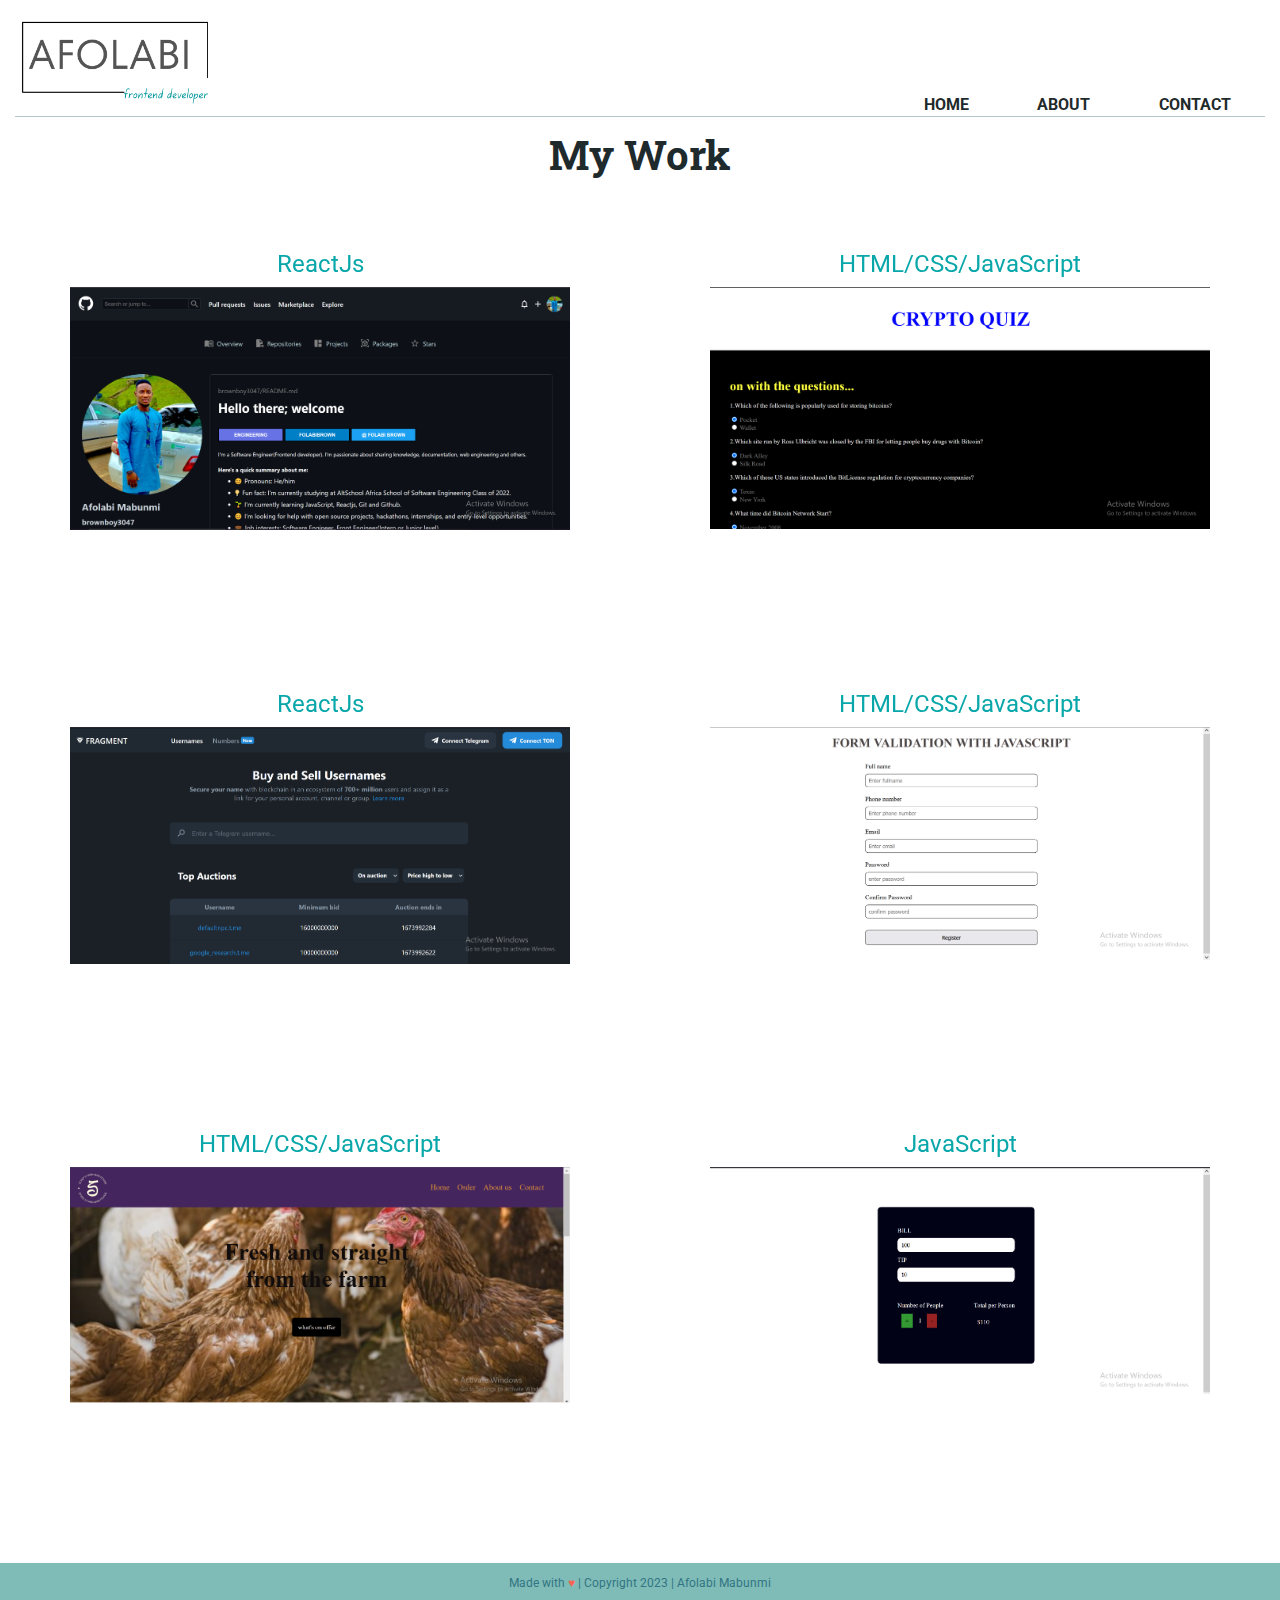
==== work/index.html @ 48425dfc "first commit" ====
<!DOCTYPE html>
<html>
  <head>
    <meta charset="utf-8">
    <title>Afolabi Mabunmi Portfolio</title>
    <meta name="description" content="">
    <meta name="viewport" content="width=device-width, initial-scale=1, shrink-to-fit=no">

    <!-- <link rel="manifest" href="site.webmanifest">
    <link rel="apple-touch-icon" href="icon.png"> -->
    <!-- Place favicon.ico in the root directory -->
    <link rel="icon" href="../img/favicon-32x32.png" />


    <link rel="stylesheet" href="../css/normalize.css">
    <link rel="stylesheet" href="../css/main.css">

    <meta name="theme-color" content="#fafafa">

    <link href="https://fonts.googleapis.com/css?family=Roboto+Slab:400,700|Roboto:400,700" rel="stylesheet">
  </head>
  <body>
      <!--[if IE]>
        <p class="browserupgrade">You are using an <strong>outdated</strong> browser. Please <a href="https://browsehappy.com/">upgrade your browser</a> to improve your experience and security.</p>
      <![endif]-->

      <!-- Add your site or application content here -->
    <div>
      <header>
        <div class="work-header header-divider">
          <figure>
            <img src="../img/logo01.png" alt="A.Bowler">
          </figure>
          
          <nav>
              <ul>
                  <li><a href="../index.html">Home</a></li>
                  <li><a href="../index.html#about">About</a></li>
                  <li><a href="../index.html#contact">Contact</a></li>
              </ul>
          </nav>
        
      </header>

      <section>
        <div class="container">
          <h2 class="work-title">My Work</h2>
        </div>
          <ul class="flip-card-container">
            <li class="flip-card">
              <div class="flipper">
                <div class="flip-card-front">
                    <h4>ReactJs</h4>
                    <img src="../img/gitHub-clone.png" alt="gitHub-clone">
                </div>
                <div class="flip-card-back">
                    <h3>GitHub Clone Portfolio</h3>
                    <p>GitHub clone website using ReactJs by fetching Github API. The
                      website use the Github API to retrieve user information,
                      resposity data, and other relevant data from GitHub.</p>
                    <ul>
                      <li class="links"><a href="https://clone-my-repo.netlify.app/" target="_blank">Go to Site</a></li>
                      <li class="links"><a href="https://github.com/brownboy3047/AltSchool-GitHub-portfolio-clone" target="_blank">GitHub Repo</a></li>
                    </ul>
                  </div>
              </div>
            </li>

            <li class="flip-card">
              <div class="flipper">
                <div class="flip-card-front">
                    <h4>HTML/CSS/JavaScript</h4>
                    <img src="../img/crypto-quiz.png" alt="Rogue Pickings">
                </div>
                <div class="flip-card-back">
                    <h3>Crypto Quiz</h3>
                    <p>A crypto quiz website built with HTML, CSS, and JavaScript  that allows users to test their knowledge of cryptocurrency through a series of multiple-choice questions.</p>
                    <ul>
                      <li class="links"><a href="https://brownboy3047.github.io/Crypto-Quiz/" target="_blank">Go to Site</a></li>
                      <li class="links"><a href="https://github.com/brownboy3047/Crypto-Quiz" target="_blank">GitHub Repo</a></li>
                    </ul>
                  </div>
              </div>
            </li>

            <li class="flip-card">
              <div class="flipper">
                <div class="flip-card-front">
                    <h4>ReactJs</h4>
                    <img src="../img/fragment-clone.png" alt="React Movie DB">
                </div>
                <div class="flip-card-back long-text">
                    <h3>Fragment Clone</h3>
                    <p>clone website using ReactJs by fetching Fragment API and
                      creating a Connect wallet button to connect user's wallet. The
                      website featured a clean and user-friendly design, with a
                      responsive layout that adapted to different screen sizes.</p>
                    <ul>
                      
                      <li class="links"><a href="https://fraqment.netlify.app/" target="_blank">Go to Site</a></li>
                      <li class="links"><a href="https://github.com/brownboy3047/Fragment-clone" target="_blank">GitHub Repo</a></li>
                    </ul>
                  </div>
              </div>
            </li>

            <li class="flip-card">
              <div class="flipper">
                <div class="flip-card-front">
                    <h4>HTML/CSS/JavaScript</h4>
                    <img src="../img/form-validation.png" alt="Name Tag Generator">
                </div>
                <div class="flip-card-back long-text">
                    <h3>Form Validation</h3>
                    <p>A form validation input field built with HTML, CSS, and JavaScript
                       using regular expressions (regex) to validate user input. The field 
                       is created using HTML to structure the input field and its associated 
                       label, CSS to style the field and provide visual feedback to the user, 
                       and JavaScript to implement the validation logic using regex.</p>
                    <ul>
                      <li class="links"><a href="https://brownboy3047.github.io/Form-validation/" target="_blank">Go to Site</a></li>
                      <li class="links"><a href="https://github.com/brownboy3047/Form-validation" target="_blank">GitHub Repo</a></li>
                    </ul>
                  </div>
              </div>
            </li>

            <li class="flip-card">
              <div class="flipper">
                <div class="flip-card-front">
                    <h4>HTML/CSS/JavaScript</h4>
                    <img src="../img/stino-farm.png" alt="Sticky Notes UI">
                </div>
                <div class="flip-card-back long-text">
                    <h3>Stino's Farm</h3>
                    <p>I built a farm produce website using HTML,CSS and JavaScript.
                      The website featured a clean and user-friendly design, with a
                      responsive layout that adapted to different screen sizes
                    <ul>
                      <li class="links"><a href="https://brownboy3047.github.io/Stino-farm/" target="_blank">Go to Site</a></li>
                      <li class="links"><a href="https://github.com/brownboy3047/Stino-farm" target="_blank">GitHub Repo</a></li>
                    </ul>
                  </div>
              </div>
            </li>

            <li class="flip-card">
              <div class="flipper">
                <div class="flip-card-front">
                    <h4>JavaScript</h4>
                    <img src="../img/tip-calculatorJs.png" alt="Magic 8-Ball">
                </div>
                <div class="flip-card-back">
                    <h3>Tip Calculator</h3>
                    <p>A tip calculator to allow customer to select from pre-set tip percentage 
                      or enter their own custom percentage, as well as the abilty to split the 
                      bill among multiple people</p>
                    <ul>
                      <li class="links"><a href="https://brownboy3047.github.io/Tip-Calculator/" target="_blank">Go to Site</a></li>
                      <li class="links"><a href="https://github.com/brownboy3047/Tip-Calculator" target="_blank">GitHub Repo</a></li>
                    </ul>
                  </div>
              </div>
            </li>

          </ul>
        </div>
      </section>

      <footer>
        <div class="full-width">
          <p>Made with <span>&hearts;</span> | Copyright 2023 | Afolabi Mabunmi</p>
        </div>
      </footer>
    </div>

    <script src="js/vendor/modernizr-3.7.1.min.js"></script>
    <script src="https://code.jquery.com/jquery-3.3.1.min.js" integrity="sha256-FgpCb/KJQlLNfOu91ta32o/NMZxltwRo8QtmkMRdAu8=" crossorigin="anonymous"></script>
    <script>window.jQuery || document.write('<script src="js/vendor/jquery-3.3.1.min.js"><\/script>')</script>
    <script src="js/plugins.js"></script>
    <script src="js/main.js"></script>

    <!-- Google Analytics: change UA-XXXXX-Y to be your site's ID. -->
    <script>
      window.ga = function () { ga.q.push(arguments) }; ga.q = []; ga.l = +new Date;
      ga('create', 'UA-XXXXX-Y', 'auto'); ga('set','transport','beacon'); ga('send', 'pageview')
    </script>
    <script src="https://www.google-analytics.com/analytics.js" async defer></script>
  </body>
</html>
---- css/main.css ----
/*! HTML5 Boilerplate v7.1.0 | MIT License | https://html5boilerplate.com/ */

/* main.css 1.0.0 | MIT License | https://github.com/h5bp/main.css#readme */
/*
 * What follows is the result of much research on cross-browser styling.
 * Credit left inline and big thanks to Nicolas Gallagher, Jonathan Neal,
 * Kroc Camen, and the H5BP dev community and team.
 */

/* ==========================================================================
   Base styles: opinionated defaults
   ========================================================================== */

html {
  color: #222;
  font-size: 1em;
  line-height: 1.4;
}

/*
 * Remove text-shadow in selection highlight:
 * https://twitter.com/miketaylr/status/12228805301
 *
 * Vendor-prefixed and regular ::selection selectors cannot be combined:
 * https://stackoverflow.com/a/16982510/7133471
 *
 * Customize the background color to match your design.
 */

::-moz-selection {
  background: #b3d4fc;
  text-shadow: none;
}

::selection {
  background: #b3d4fc;
  text-shadow: none;
}

/*
 * A better looking default horizontal rule
 */

hr {
  display: block;
  height: 1px;
  border: 0;
  border-top: 1px solid #ccc;
  margin: 1em 0;
  padding: 0;
}

/*
 * Remove the gap between audio, canvas, iframes,
 * images, videos and the bottom of their containers:
 * https://github.com/h5bp/html5-boilerplate/issues/440
 */

audio,
canvas,
iframe,
img,
svg,
video {
  vertical-align: middle;
}

/*
 * Remove default fieldset styles.
 */

fieldset {
  border: 0;
  margin: 0;
  padding: 0;
}

/*
 * Allow only vertical resizing of textareas.
 */

textarea {
  resize: vertical;
}

/* ==========================================================================
   Browser Upgrade Prompt
   ========================================================================== */

.browserupgrade {
  margin: 0.2em 0;
  background: #ccc;
  color: #000;
  padding: 0.2em 0;
}

/* ==========================================================================
   Author's custom styles
   ========================================================================== */

/**************** BASE STYLES ****************/

html {
  font-size: 16px;
}

body {
  background: #fff;
  /* color: #078385; */
  color: #327483;
  font-family: "Roboto", sans-serif;
}

h1,
h2 {
  font-family: "Roboto Slab", serif;
}

h2 {
  color: #1f2a2c;
  font-size: 1.75em;
  margin-bottom: 0;
}

h3 {
  font-weight: 700;
  font-size: 1.25em;
  margin-bottom: 0;
}

h4 {
  color: #09a7aa;
  font-weight: 400;
  font-size: 0.875em;
  margin: 5px 0;
}

ul {
  list-style-type: none;
  margin: 0;
  padding: 0;
}

figure {
  margin: 35px 0;
  /* border: 1px solid #445643; */
}

img {
  width: 100%;
}

.container {
  -webkit-box-pack: center;
  display: flex;
  justify-content: center;
  align-items: center;
  flex-flow: row wrap;
  margin: 0 30px;
}

/******* Header Styles *********/

header {
  padding: 15px 15px 0 15px;
}

header nav {
  display: flex;
  justify-content: flex-end;
  align-items: center;
  flex-flow: row wrap;
  width: 100%;
  font-size: 0.5em;
  font-weight: 700;
  text-transform: uppercase;
}

header nav ul {
  display: flex;
  justify-content: space-around;
  flex-basis: 45%;
  text-decoration: none;
}

header nav ul a {
  color: #1f2a2c;
  text-decoration: none;
}
header nav ul a:hover {
  /* color: #078385; */
  color: #327483;
}

.homepage-header {
  background: url("../img/hero.jpg");
  background-size: cover;
  background-position: center;
  min-height: 400px;
  display: flex;
  justify-content: center;
  flex-flow: row wrap;
  margin: 0;
}

.intro {
  display: flex;
  justify-content: flex-end;
  flex-flow: row wrap;
  width: 100%;
}

.intro h1 {
  display: flex;
  justify-content: flex-end;
  flex-basis: 80%;
  font-size: 2.2em;
  text-align: right;
  margin: 0px 10px 0 0;
}

.intro p {
  display: flex;
  justify-content: flex-end;
  color: #1f2a2c;
  font-size: 1.2em;
  text-align: right;
  margin: 5px 10px 0 0;
}

/******* Footer Styles *********/

footer {
  display: flex;
  justify-content: center;
  align-items: center;
  flex-flow: row wrap;
  background-color: #7fbcb7;
  text-align: center;
  font-size: 0.75em;
}

footer span {
  color: #f96353;
}

/******************** Mobile Styles - Homepage *********************/

/***** Work Area Style *****/

#work .container {
  margin-bottom: 15px;
}

#work {
  display: flex;
  justify-content: center;
  flex-flow: row wrap;
  background-color: #fff;
}

#work a {
  color: #078385;
  text-decoration: none;
}

#work p {
  font-size: 0.75em;
}

/***** About Area Style *****/

#about {
  background-color: #7fbcb7;
}

/***** About Area Style *****/

#about article {
  display: flex;
  justify-content: center;
  align-items: center;
  flex-flow: row wrap;
}

#about figure {
  display: flex;
  max-height: 600px;
  flex-flow: row nowrap;
  align-items: center;
  margin: auto;
  border: none;
}

.about-image {
  max-width: 260px;
  height: auto;
  margin: 15px auto;
}

#about h3,
#about span,
#about p {
  color: #445643;
}

/***** Contact Area Style *****/

#contact {
  text-align: center;
  flex-direction: column;
}

#contact h3 {
  color: #445643;
}

#contact .container {
  flex-flow: column wrap;
  margin: 0 50px 15px 50px;
}

#contact p {
  font-size: 0.75;
  line-height: 1em;
  margin: 5px 0;
}

#contact .contact-info a {
  text-decoration: none;
  color: #09a7aa;
}

#contact .social-icons {
  display: flex;
  justify-content: space-around;
  align-items: center;
}

#contact .social-icons p {
  background: #09a7aa;
  border-radius: 50%;
  width: 35px;
  height: 35px;
  display: flex;
  justify-content: center;
  align-items: center;
}

#contact .social-icons p i {
  color: #fff;
  font-size: 1.35em;
}

/********************* Work Page Styles - Mobile **********************/

/*****  Work Header ****/

.work-header {
  display: flex;
  justify-content: flex-start;
  align-items: center;
  flex-flow: row wrap;
  margin: 0;
}

.work-header figure {
  display: flex;
  justify-content: center;
  align-items: center;
  flex-basis: 15%;
  flex-flow: row wrap;
  border: none;
  margin: 5px 0 -10px 5px;
}

.header-divider {
  border-bottom: solid 1px #b4c7ca;
  width: 100%;
  margin-bottom: 10px;
}

/********* Main section *********/

.work-title {
  margin-top: 0;
}

.long-text {
  font-size: 0.75em;
}

.flip-card-container {
  display: flex;
  justify-content: space-around;
  flex-flow: row wrap;
  max-width: 1300px;
  padding-bottom: 10px;
}

.flip-card {
  perspective: 1000px;
  padding: 10px;
}

.flip-card:hover .flipper,
.flip-card.hover .flipper {
  -webkit-transform: rotateY(180deg);
  transform: rotateY(180deg);
}

.flip-card,
.flip-card-front,
.flip-card-back {
  width: 315px;
  height: 255px;
}

.flipper {
  -webkit-transition: 0.6s;
  transition: 0.6s;
  transform-style: preserve-3d;
  position: relative;
}

.flip-card-front,
.flip-card-back {
  text-align: center;
  position: absolute;
  top: 0;
  left: 0;
  -webkit-backface-visibility: hidden;
  backface-visibility: hidden;
  margin-left: auto;
  margin-right: auto;
}

.flip-card-front {
  z-index: 2;
  -webkit-transform: rotateY(0deg);
  transform: rotateY(0deg);
}

.flip-card-back {
  transform: rotateY(180deg);
}

.flip-card-back p {
  margin-left: 10px;
  margin-right: 10px;
}

.links {
  display: inline;
}

.links a {
  background-color: #09a7aa;
  border-radius: 5px;
  color: #445643;
  text-decoration: none;
  margin: 0 7px;
  padding: 0 10px;
}

/* ==========================================================================
   Helper classes
   ========================================================================== */

/*
 * Hide visually and from screen readers
 */

.hidden {
  display: none !important;
}

/*
* Hide only visually, but have it available for screen readers:
* https://snook.ca/archives/html_and_css/hiding-content-for-accessibility
*
* 1. For long content, line feeds are not interpreted as spaces and small width
*    causes content to wrap 1 word per line:
*    https://medium.com/@jessebeach/beware-smushed-off-screen-accessible-text-5952a4c2cbfe
*/

.visuallyhidden {
  border: 0;
  clip: rect(0 0 0 0);
  height: 1px;
  margin: -1px;
  overflow: hidden;
  padding: 0;
  position: absolute;
  width: 1px;
  white-space: nowrap; /* 1 */
}

/*
* Extends the .visuallyhidden class to allow the element
* to be focusable when navigated to via the keyboard:
* https://www.drupal.org/node/897638
*/

.visuallyhidden.focusable:active,
.visuallyhidden.focusable:focus {
  clip: auto;
  height: auto;
  margin: 0;
  overflow: visible;
  position: static;
  width: auto;
  white-space: inherit;
}

/*
* Hide visually and from screen readers, but maintain layout
*/

.invisible {
  visibility: hidden;
}

/*
* Clearfix: contain floats
*
* For modern browsers
* 1. The space content is one way to avoid an Opera bug when the
*    `contenteditable` attribute is included anywhere else in the document.
*    Otherwise it causes space to appear at the top and bottom of elements
*    that receive the `clearfix` class.
* 2. The use of `table` rather than `block` is only necessary if using
*    `:before` to contain the top-margins of child elements.
*/

.clearfix:before,
.clearfix:after {
  content: " "; /* 1 */
  display: table; /* 2 */
}

.clearfix:after {
  clear: both;
}

/* ==========================================================================
   EXAMPLE Media Queries for Responsive Design.
   These examples override the primary ('mobile first') styles.
   Modify as content requires.
   ========================================================================== */

@media only screen and (min-width: 768px) {
  /**************** Tablet Styles **************/

  /*** General ***/
  .container {
    margin: 0 50px;
  }

  h2 {
    font-size: 2.125em;
  }

  h3 {
    font-size: 1.5em;
  }

  h4 {
    font-size: 1.25em;
  }

  .row {
    display: flex;
    flex-flow: row wrap;
    width: 100%;
  }

  /*************** Homepage - Tablet **************/

  header nav {
    font-size: 0.75em;
  }

  .homepage-header {
    min-height: 600px;
  }

  .homepage-header h1 {
    font-size: 3.5em;
    margin-top: 15px;
  }

  .homepage-header p {
    font-size: 2em;
    margin: 15px 10px 0 100px;
  }

  /********* Work section - Tablet ***********/

  #work .row {
    justify-content: space-around;
  }

  #work figure,
  #work article div {
    display: flex;
    flex-flow: column wrap;
    flex-basis: 45%;
  }

  #work p {
    font-size: 1em;
  }

  /************ About section - Tablet ***********/

  #about article {
    display: flex;
    justify-content: space-between;
    align-items: center;
    margin-bottom: 40px;
  }

  #about article figure,
  #about article div {
    width: 47%;
  }

  /************ Contact section - Tablet ************/

  #contact .container {
    margin: 0 30px;
  }

  #contact .row {
    margin-bottom: 15px;
    display: flex;
    justify-content: space-around;
  }

  #contact .contact-info,
  #contact .social,
  #contact .meetup {
    display: flex;
    flex-flow: column wrap;
    flex-basis: 33%;
  }

  #contact .social-icons {
    align-self: center;
    justify-content: space-around;
    width: 80%;
  }

  #contact h3 {
    font-size: 1.5em;
  }

  #contact p {
    font-size: 1em;
    line-height: 0.75em;
  }

  /****************  Work Page -- Tablet Styling *****************/

  .flip-card,
  .flip-card-front,
  .flip-card-back {
    width: 360px;
    height: 300px;
  }
}

/*********************  Desktop Styling ***************************/

/***  General  ***/

@media only screen and (min-width: 1200px) {
  h2 {
    font-size: 2.5em;
  }

  h3 {
    font-size: 2em;
  }

  h4 {
    font-size: 1.5em;
  }

  /**********  Header - Desktop **********/

  header nav {
    font-size: 1em;
  }
  header nav ul {
    flex-basis: 30%;
  }

  .homepage-header {
    min-height: 700px;
  }

  .homepage-header h1 {
    font-size: 4em;
  }

  .homepage-header p {
    font-size: 2.5em;
  }

  /************ Work section - Desktop ***********/

  #work p {
    font-size: 1.25em;
  }

  /*************** About section - Desktop **********/

  #about p {
    font-size: 1.5em;
    line-height: 1.25em;
  }

  .about-image {
    max-width: 350px;
    margin: 25px auto;
    padding-left: 50px;
  }

  /******************* Work Page Desktop Styling ***************/

  .work-title {
    margin-bottom: 50px;
  }

  .flip-card,
  .flip-card-front,
  .flip-card-back {
    width: 500px;
    height: 420px;
  }

  .long-text {
    font-size: 1em;
  }
}

@media print,
  (-webkit-min-device-pixel-ratio: 1.25),
  (min-resolution: 1.25dppx),
  (min-resolution: 120dpi) {
  /* Style adjustments for high resolution devices */
}

/* ==========================================================================
   Print styles.
   Inlined to avoid the additional HTTP request:
   https://www.phpied.com/delay-loading-your-print-css/
   ========================================================================== */

@media print {
  *,
  *:before,
  *:after {
    background: transparent !important;
    color: #000 !important; /* Black prints faster */
    -webkit-box-shadow: none !important;
    box-shadow: none !important;
    text-shadow: none !important;
  }

  a,
  a:visited {
    text-decoration: underline;
  }

  a[href]:after {
    content: " (" attr(href) ")";
  }

  abbr[title]:after {
    content: " (" attr(title) ")";
  }

  /*
     * Don't show links that are fragment identifiers,
     * or use the `javascript:` pseudo protocol
     */

  a[href^="#"]:after,
  a[href^="javascript:"]:after {
    content: "";
  }

  pre {
    white-space: pre-wrap !important;
  }
  pre,
  blockquote {
    border: 1px solid #999;
    page-break-inside: avoid;
  }

  /*
     * Printing Tables:
     * http://css-discuss.incutio.com/wiki/Printing_Tables
     */

  thead {
    display: table-header-group;
  }

  tr,
  img {
    page-break-inside: avoid;
  }

  p,
  h2,
  h3 {
    orphans: 3;
    widows: 3;
  }

  h2,
  h3 {
    page-break-after: avoid;
  }
}
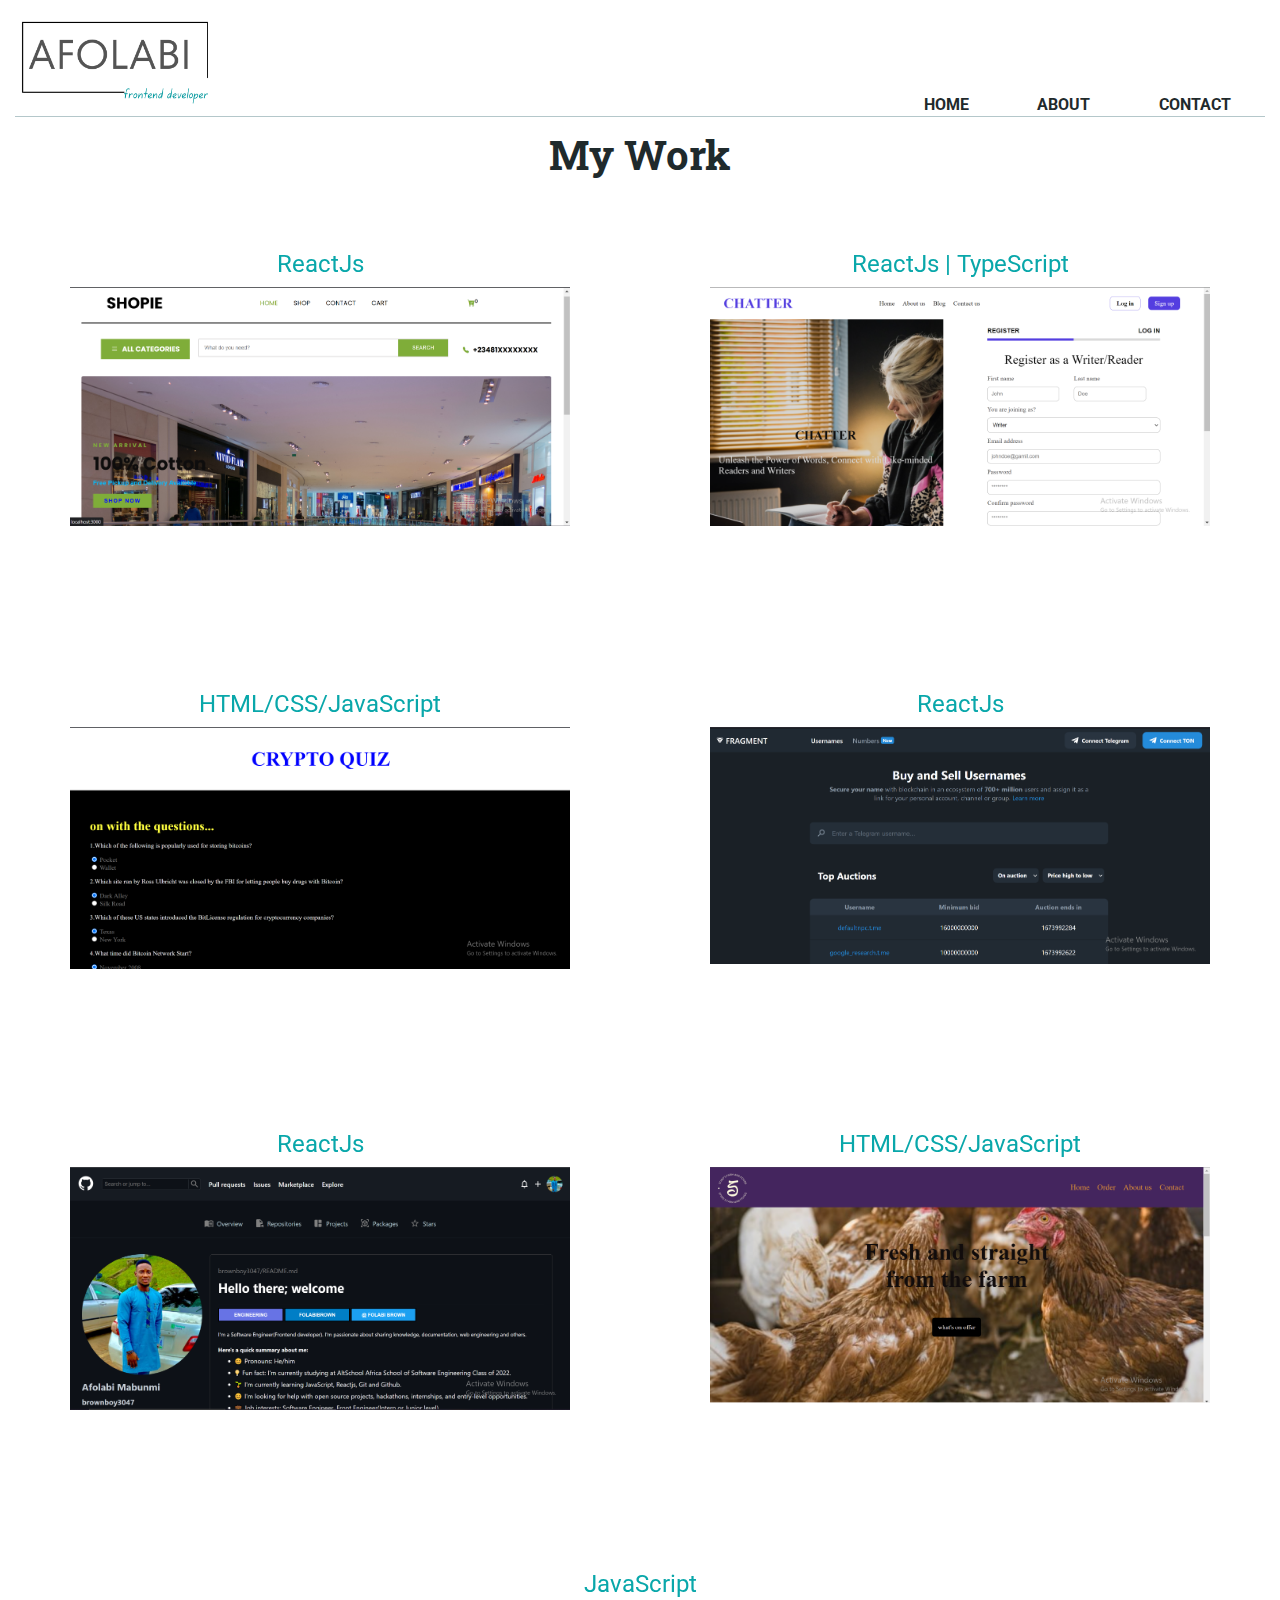
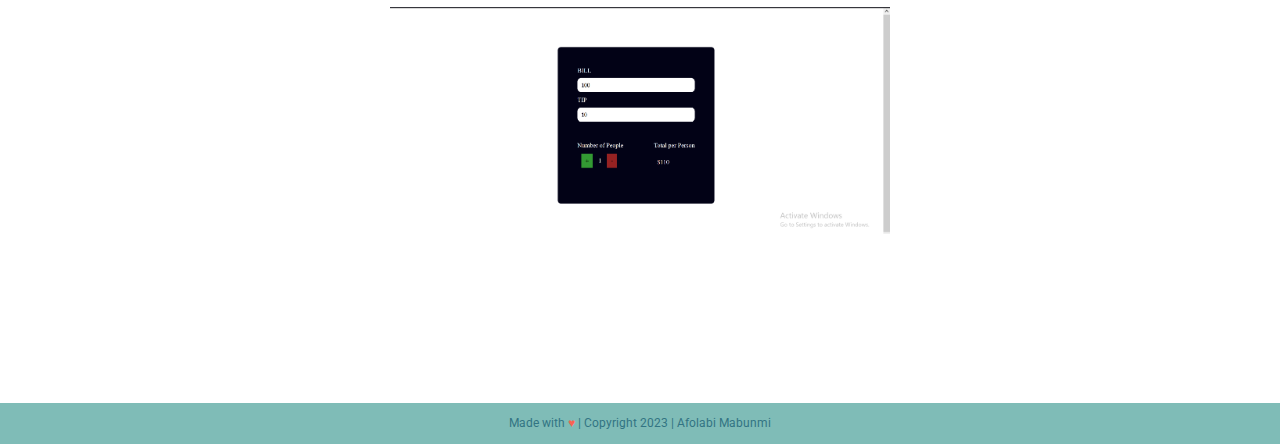
==== commit ddcad89d: "Add a new featured work" ====
--- a/work/index.html
+++ b/work/index.html
@@ -6,9 +6,6 @@
     <meta name="description" content="">
     <meta name="viewport" content="width=device-width, initial-scale=1, shrink-to-fit=no">
 
-    <!-- <link rel="manifest" href="site.webmanifest">
-    <link rel="apple-touch-icon" href="icon.png"> -->
-    <!-- Place favicon.ico in the root directory -->
     <link rel="icon" href="../img/favicon-32x32.png" />
 
 
@@ -29,7 +26,7 @@
       <header>
         <div class="work-header header-divider">
           <figure>
-            <img src="../img/logo01.png" alt="A.Bowler">
+            <img src="../img/logo01.png" alt="Afolabi">
           </figure>
           
           <nav>
@@ -51,16 +48,34 @@
               <div class="flipper">
                 <div class="flip-card-front">
                     <h4>ReactJs</h4>
-                    <img src="../img/gitHub-clone.png" alt="gitHub-clone">
+                    <img src="../img/shopie.png" alt="shopie">
                 </div>
                 <div class="flip-card-back">
-                    <h3>GitHub Clone Portfolio</h3>
-                    <p>GitHub clone website using ReactJs by fetching Github API. The
-                      website use the Github API to retrieve user information,
-                      resposity data, and other relevant data from GitHub.</p>
+                    <h3>Shopie E-commerce</h3>
+                    <p>Shopie is a e-commerce website to shop and cart for different
+                      electronics,jewelries,men and women clothing.</p>
                     <ul>
-                      <li class="links"><a href="https://clone-my-repo.netlify.app/" target="_blank">Go to Site</a></li>
-                      <li class="links"><a href="https://github.com/brownboy3047/AltSchool-GitHub-portfolio-clone" target="_blank">GitHub Repo</a></li>
+                      <li class="links"><a href="https://brown-shop.netlify.app/" target="_blank">Go to Site</a></li>
+                      <li class="links"><a href="https://github.com/brownboy3047/brown-shop" target="_blank">GitHub Repo</a></li>
+                    </ul>
+                  </div>
+              </div>
+            </li>
+
+            <li class="flip-card">
+              <div class="flipper">
+                <div class="flip-card-front">
+                    <h4>ReactJs | TypeScript</h4>
+                    <img src="../img/e-chatter.png" alt="shopie">
+                </div>
+                <div class="flip-card-back">
+                    <h3>Chatter Web App</h3>
+                    <p>The Chatter web app is a cutting-edge messaging platform
+                      developed using ReactJS and TypeScript, backed by Firebase
+                      database and Firebase authentication.</p>
+                    <ul>
+                      <li class="links"><a href="https://e-chatterz.netlify.app/register" target="_blank">Go to Site</a></li>
+                      <li class="links"><a href="https://github.com/brownboy3047/E-CHATTER" target="_blank">GitHub Repo</a></li>
                     </ul>
                   </div>
               </div>
@@ -107,23 +122,23 @@
             <li class="flip-card">
               <div class="flipper">
                 <div class="flip-card-front">
-                    <h4>HTML/CSS/JavaScript</h4>
-                    <img src="../img/form-validation.png" alt="Name Tag Generator">
+                    <h4>ReactJs</h4>
+                    <img src="../img/gitHub-clone.png" alt="gitHub-clone">
                 </div>
-                <div class="flip-card-back long-text">
-                    <h3>Form Validation</h3>
-                    <p>A form validation input field built with HTML, CSS, and JavaScript
-                       using regular expressions (regex) to validate user input. The field 
-                       is created using HTML to structure the input field and its associated 
-                       label, CSS to style the field and provide visual feedback to the user, 
-                       and JavaScript to implement the validation logic using regex.</p>
+                <div class="flip-card-back">
+                    <h3>GitHub Clone Portfolio</h3>
+                    <p>GitHub clone website using ReactJs by fetching Github API. The
+                      website use the Github API to retrieve user information,
+                      resposity data, and other relevant data from GitHub.</p>
                     <ul>
-                      <li class="links"><a href="https://brownboy3047.github.io/Form-validation/" target="_blank">Go to Site</a></li>
-                      <li class="links"><a href="https://github.com/brownboy3047/Form-validation" target="_blank">GitHub Repo</a></li>
+                      <li class="links"><a href="https://clone-my-repo.netlify.app/" target="_blank">Go to Site</a></li>
+                      <li class="links"><a href="https://github.com/brownboy3047/AltSchool-GitHub-portfolio-clone" target="_blank">GitHub Repo</a></li>
                     </ul>
                   </div>
               </div>
             </li>
+
+           
 
             <li class="flip-card">
               <div class="flipper">
@@ -174,17 +189,6 @@
       </footer>
     </div>
 
-    <script src="js/vendor/modernizr-3.7.1.min.js"></script>
-    <script src="https://code.jquery.com/jquery-3.3.1.min.js" integrity="sha256-FgpCb/KJQlLNfOu91ta32o/NMZxltwRo8QtmkMRdAu8=" crossorigin="anonymous"></script>
-    <script>window.jQuery || document.write('<script src="js/vendor/jquery-3.3.1.min.js"><\/script>')</script>
-    <script src="js/plugins.js"></script>
-    <script src="js/main.js"></script>
-
-    <!-- Google Analytics: change UA-XXXXX-Y to be your site's ID. -->
-    <script>
-      window.ga = function () { ga.q.push(arguments) }; ga.q = []; ga.l = +new Date;
-      ga('create', 'UA-XXXXX-Y', 'auto'); ga('set','transport','beacon'); ga('send', 'pageview')
-    </script>
-    <script src="https://www.google-analytics.com/analytics.js" async defer></script>
+    
   </body>
 </html>
